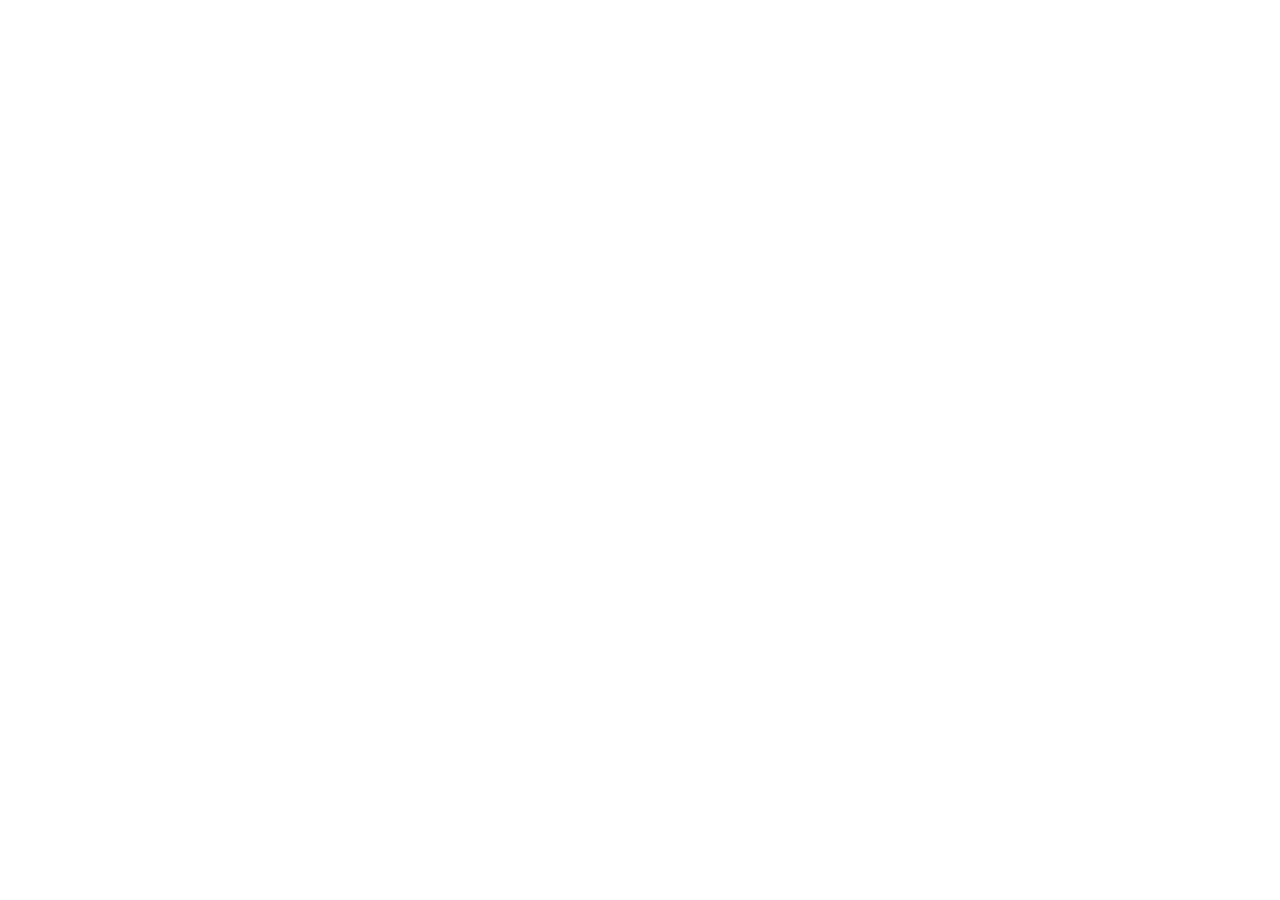
==== Html/Cadastro.html @ 0ce1dbf7 "Add Infla" ====
<!DOCTYPE html>
<html lang="pt-BR">
<head>
    <meta charset="UTF-8">
    <meta name="viewport" content="width=device-width, initial-scale=1.0">
    <title>FaleFacilCadastro</title>
    <link rel="stylesheet" href="../Css/StyleCadastro.css">
    <script src="../JS/Cadastro.js" defer></script>
</head>
<body>
    
</body>
</html>
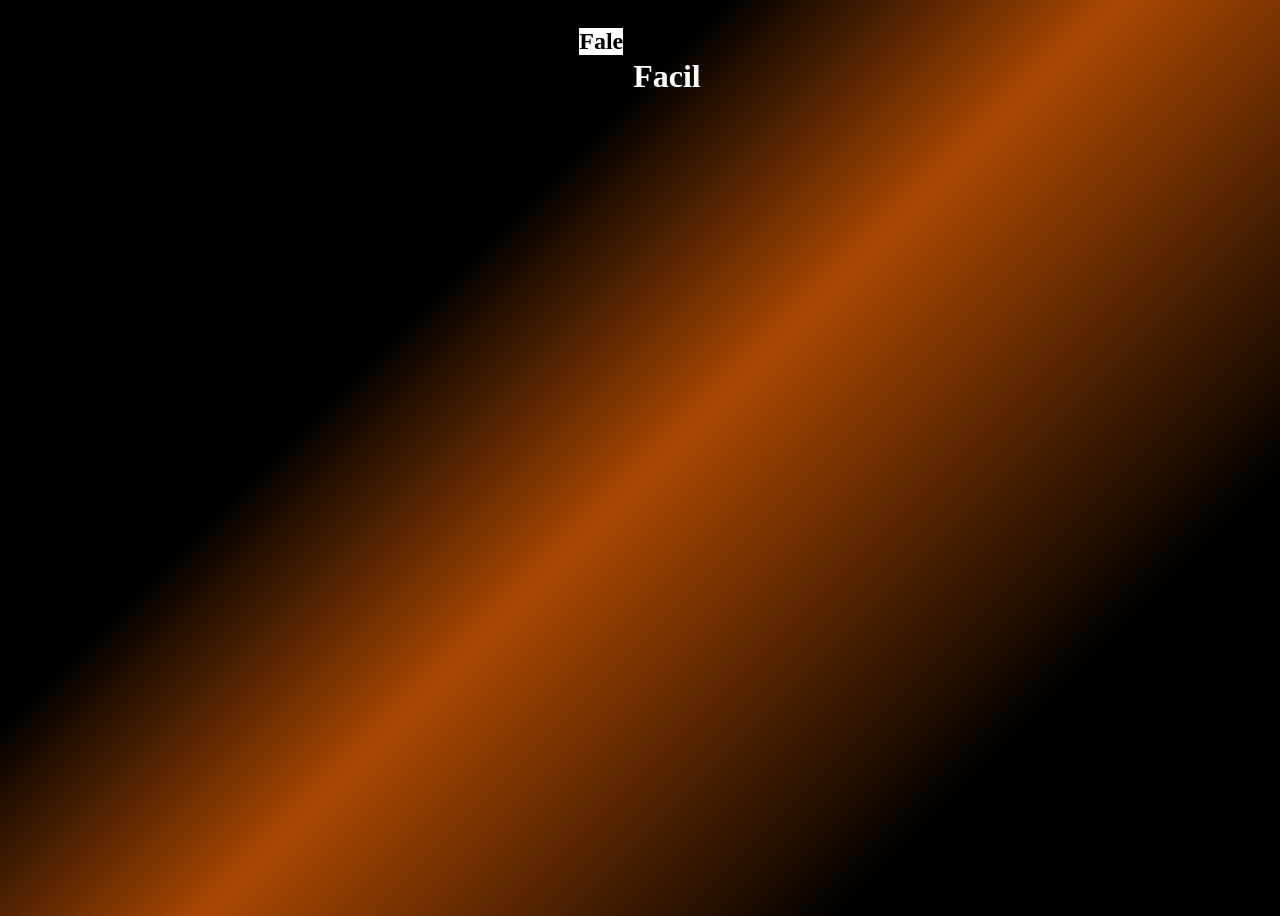
==== commit 3b92bc22: "Ajustando Cadastro" ====
--- a/Html/Cadastro.html
+++ b/Html/Cadastro.html
@@ -6,8 +6,22 @@
     <title>FaleFacilCadastro</title>
     <link rel="stylesheet" href="../Css/StyleCadastro.css">
     <script src="../JS/Cadastro.js" defer></script>
+    <link rel="preconnect" href="https://fonts.googleapis.com">
+<link rel="preconnect" href="https://fonts.gstatic.com" crossorigin>
+<link href="https://fonts.googleapis.com/css2?family=Lora:ital,wght@0,400..700;1,400..700&display=swap" rel="stylesheet">
 </head>
 <body>
-    
+    <header class="Card_inf">
+    <h2 id="Fale_card">Fale</h2>
+    <h1 id="Facil_card">Facil</h1>
+    </header>
+    <section class="Card">
+        <header>
+            <nav></nav>
+            <p>Log In</p>
+            <p>Register</p>
+            <p>Login</p>
+        </header>
+    </section>
 </body>
 </html>
--- a/Css/StyleCadastro.css
+++ b/Css/StyleCadastro.css
@@ -0,0 +1,26 @@
+Body{
+    background: linear-gradient(135deg, #000000 33%,#AA4702 51%,#000000 80% );
+    background-repeat: no-repeat;
+    height: 100vh;
+}
+
+.Card_inf{
+    display: flex;
+    justify-content: center;
+    gap: 10px;
+}
+#Facil_card{
+    display: flex;
+    justify-content: center;
+    align-items: center;
+    color: #FFFFFF;
+ }
+#Fale_card{
+    margin-bottom: 90px;
+    background: #FFFFFF;
+}
+.Card{
+    justify-content: center;
+    flex-direction: column;
+    
+}
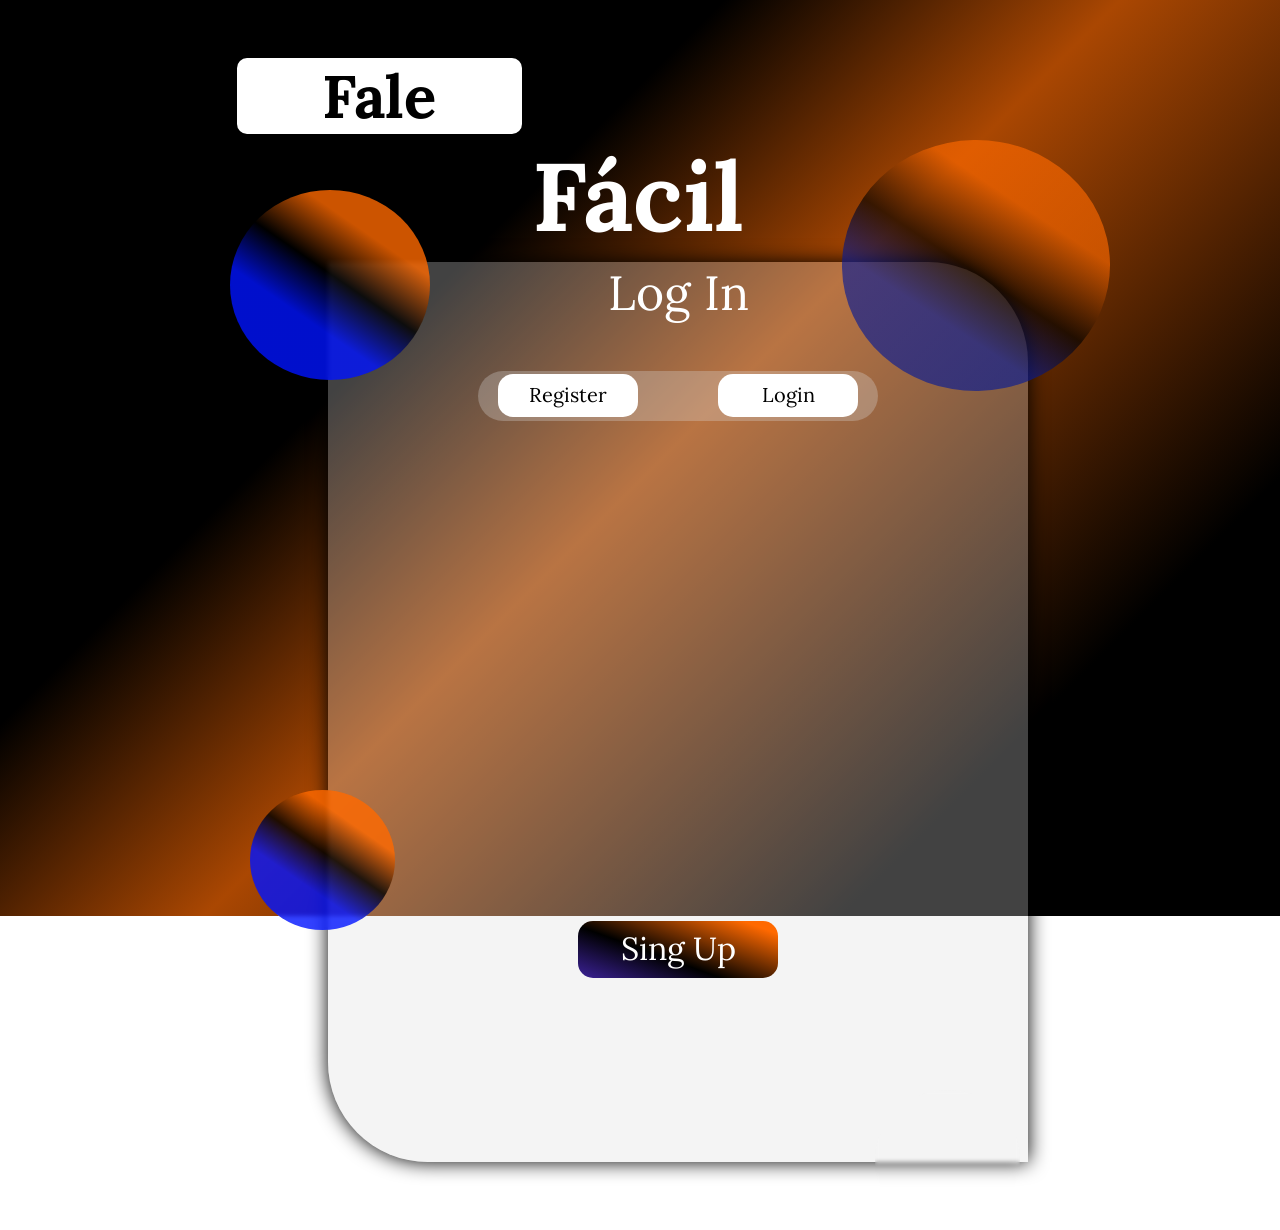
==== commit 91c8ec6c: "Fazendo BoxLogin" ====
--- a/Html/Cadastro.html
+++ b/Html/Cadastro.html
@@ -1,5 +1,6 @@
 <!DOCTYPE html>
 <html lang="pt-BR">
+
 <head>
     <meta charset="UTF-8">
     <meta name="viewport" content="width=device-width, initial-scale=1.0">
@@ -7,21 +8,39 @@
     <link rel="stylesheet" href="../Css/StyleCadastro.css">
     <script src="../JS/Cadastro.js" defer></script>
     <link rel="preconnect" href="https://fonts.googleapis.com">
-<link rel="preconnect" href="https://fonts.gstatic.com" crossorigin>
-<link href="https://fonts.googleapis.com/css2?family=Lora:ital,wght@0,400..700;1,400..700&display=swap" rel="stylesheet">
+    <link rel="preconnect" href="https://fonts.gstatic.com" crossorigin>
+    <link href="https://fonts.googleapis.com/css2?family=Lora:ital,wght@0,400..700;1,400..700&display=swap"
+        rel="stylesheet">
 </head>
+
 <body>
+
     <header class="Card_inf">
-    <h2 id="Fale_card">Fale</h2>
-    <h1 id="Facil_card">Facil</h1>
+        <div id="Fale_box">
+            <h2 id="Fale_card">Fale</h2>
+        </div>
+        <h1 id="Facil_card">Fácil</h1>
     </header>
+
     <section class="Card">
-        <header>
-            <nav></nav>
+        <header id="box_log">
             <p>Log In</p>
-            <p>Register</p>
-            <p>Login</p>
+            <nav class="NavCad">
+                <div id="Nav_box">
+                    <a href="" id="Option">Register</a>
+                    <a href="" id="Option">Login</a>
+                </div>
+                
+            </nav>
+            <nav class="Sing_box">
+                <a id="Singup" href="">Sing Up</a>
+            </nav>
         </header>
-    </section>
+    </section>    
+    <div id="boll_1"></div>
+    <div id="boll_2"></div>
+    <div id="boll_3"></div>
+    <div id="boll_4"></div>
 </body>
+
 </html>
--- a/Css/StyleCadastro.css
+++ b/Css/StyleCadastro.css
@@ -1,26 +1,156 @@
-Body{
-    background: linear-gradient(135deg, #000000 33%,#AA4702 51%,#000000 80% );
+* {
+    font-family: 'Lora', serif;
+}
+
+Body {
+    background: linear-gradient(135deg, #000000 33%, #AA4702 51%, #000000 80%);
     background-repeat: no-repeat;
     height: 100vh;
+
 }
 
-.Card_inf{
+#boll_1 {
+    position: absolute;
+    top: 190px;
+    left: 230px;
+    border-radius: 50%;
+    width: 200px;
+    height: 190px;
+    background: linear-gradient(214.56deg, rgba(255, 105, 0, 0.8) 26.46%, rgba(0, 0, 0, 0.8) 46.54%, rgba(0, 19, 255, 0.8) 65.35%);
+    backdrop-filter: blur(2px);
+}
+
+#boll_2 {
+    position: absolute;
+    top: 790px;
+    left: 250px;
+    border-radius: 50%;
+    width: 145px;
+    height: 140px;
+    background: linear-gradient(214.56deg, rgba(255, 105, 0, 0.8) 26.46%, rgba(0, 0, 0, 0.8) 46.54%, rgba(0, 19, 255, 0.8) 65.35%);
+    backdrop-filter: blur(2px);
+}
+
+#boll_3 {
+    position: absolute;
+    top: 1090px;
+    right: 260px;
+    border-radius: 50%;
+    width: 145px;
+    height: 140px;
+    background: linear-gradient(214.56deg, rgba(255, 105, 0, 0.8) 26.46%, rgba(0, 0, 0, 0.8) 46.54%, rgba(0, 19, 255, 0.8) 65.35%);
+    backdrop-filter: blur(2px);
+}
+
+#boll_4 {
+    position: absolute;
+    top: 140px;
+    right: 170px;
+    border-radius: 50%;
+    width: 268.04px;
+    height: 250.82px;
+    background: linear-gradient(214.56deg, rgba(255, 105, 0, 0.8) 29.06%, rgba(0, 0, 0, 0.8) 51.71%, rgba(7, 26, 148, 0.8) 67.95%);
+    opacity: 0.8;
+    transform: rotate(-1.12deg);
+}
+
+.Card_inf {
     display: flex;
     justify-content: center;
     gap: 10px;
+    margin-bottom: -170px;
 }
-#Facil_card{
+
+#Fale_box {
+    padding-bottom: 200px;
+}
+
+#Facil_card {
     display: flex;
     justify-content: center;
     align-items: center;
     color: #FFFFFF;
- }
-#Fale_card{
-    margin-bottom: 90px;
+    font-size: 96px;
+    margin-right: 300px;
+}
+
+#Fale_card {
+    padding-left: 85px;
+    height: auto;
+    width: 200px;
     background: #FFFFFF;
+    font-size: 60px;
+    border-radius: 10px;
 }
-.Card{
+
+.Card {
     justify-content: center;
     flex-direction: column;
-    
 }
+
+#box_log {
+    margin-left: 320px;
+    background: rgba(217, 217, 217, 0.3);
+    height: 900px;
+    width: 700px;
+    border-radius: 0px 100px 0px 100px;
+    border: 2px solid (0, 0, 0, 0.39);
+    box-shadow: 0 0 20px black;
+
+}
+
+.Card p {
+    text-align: center;
+    font-size: 48px;
+    color: #FFFFFF;
+}
+
+.NavCad {
+    display: flex;
+    justify-content: center;
+    flex-direction: row;
+}
+
+.NavCad a {
+    text-decoration: none;
+    color: black;
+}
+
+#Option {
+    background: #FFFFFF;
+    margin-top: 3px;
+    padding-top: 8px;
+    text-align: center;
+    height: 35px;
+    width: 140px;
+    font-size: 20px;
+    border-radius: 15px;
+}
+
+#Nav_box {
+    display: flex;
+    justify-content: center;
+    gap: 80px;
+    border-radius: 30px;
+    height: 50px;
+    width: 400px;
+    background: rgba(217, 217, 217, 0.3);
+}
+
+.Sing_box {
+    display: flex;
+    justify-content: center;
+    padding-top: 500px;
+}
+
+#Singup {
+    color: #FFFFFF;
+    text-decoration: none;
+    background: linear-gradient(200deg, #FF6900 10%, #000000 60%, #3B2197 100%);
+    padding-top: 7px;
+    font-size: 32px;
+    border-radius: 15px;
+    height: 50px;
+    width: 200px;
+    text-align: center;
+}
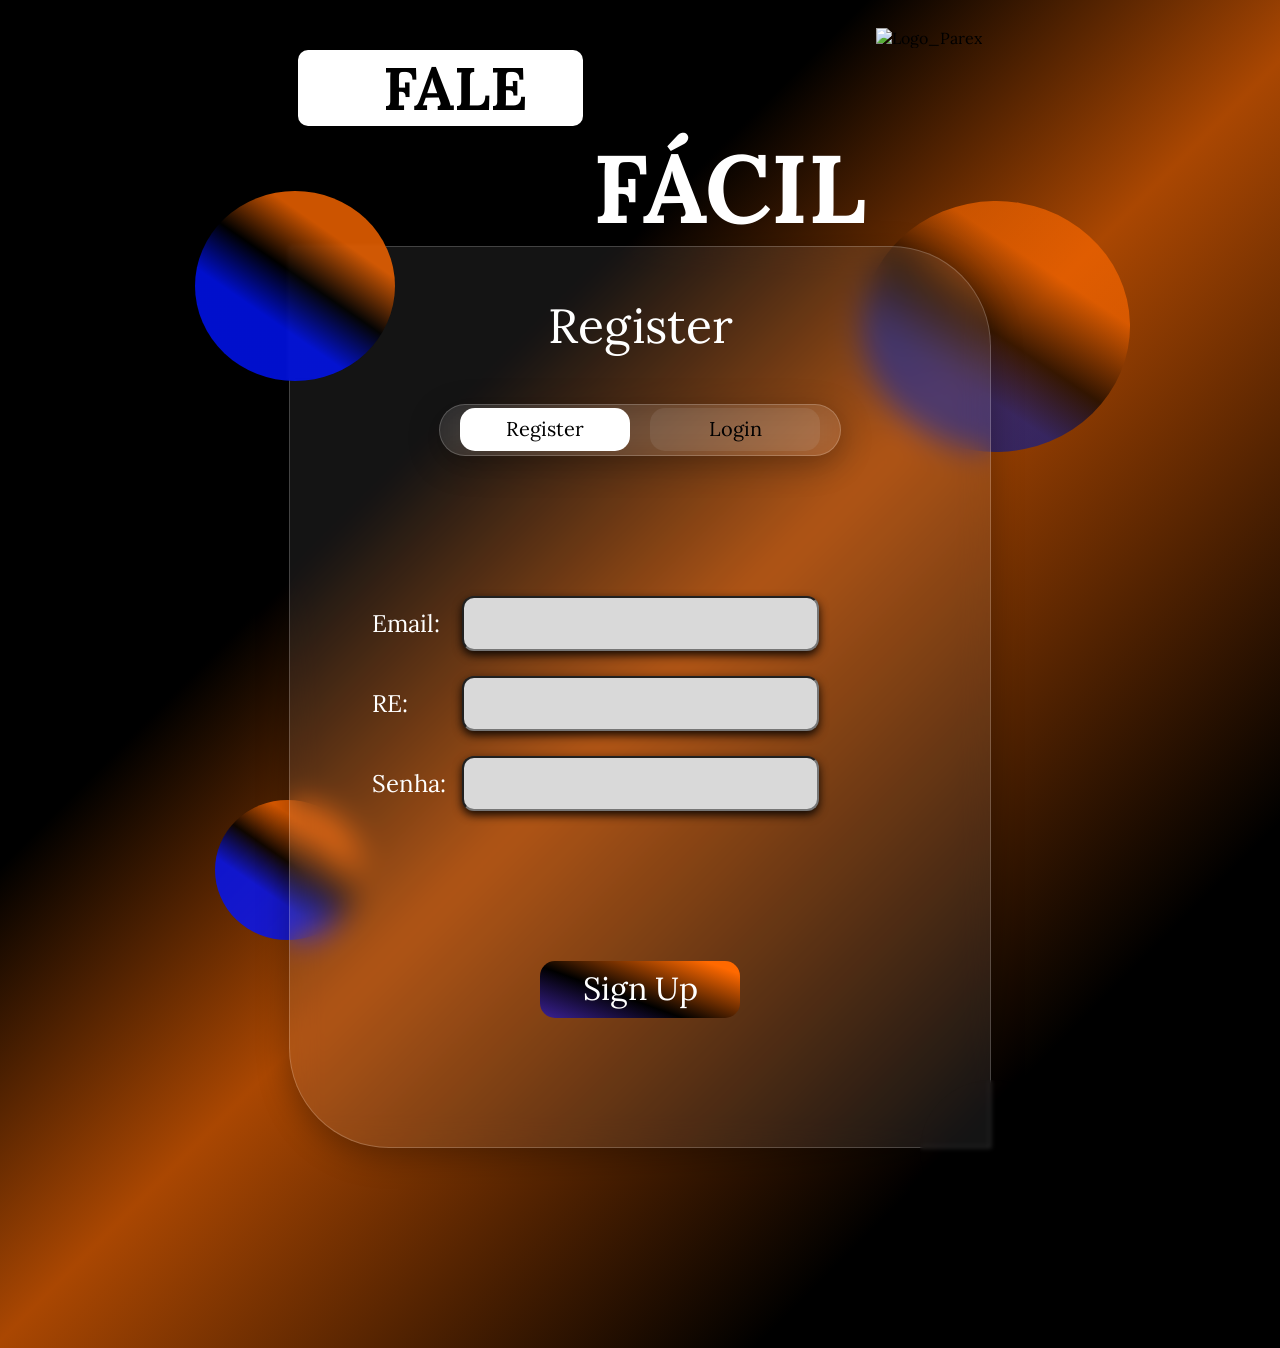
==== commit 1c64bcbd: "Fix: Efeito Vidro" ====
--- a/Html/Cadastro.html
+++ b/Html/Cadastro.html
@@ -16,31 +16,65 @@
 <body>
 
     <header class="Card_inf">
+        
         <div id="Fale_box">
-            <h2 id="Fale_card">Fale</h2>
+            <h2 id="Fale_card">FALE</h2>
         </div>
-        <h1 id="Facil_card">Fácil</h1>
+
+        <h1 id="Facil_card">FÁCIL</h1>        
+
+        <div class="Logo_Parex">
+            <img src="../Img/image 4.png" alt="Logo_Parex">
+        </div>
     </header>
 
-    <section class="Card">
-        <header id="box_log">
-            <p>Log In</p>
-            <nav class="NavCad">
-                <div id="Nav_box">
-                    <a href="" id="Option">Register</a>
-                    <a href="" id="Option">Login</a>
-                </div>
-                
-            </nav>
-            <nav class="Sing_box">
-                <a id="Singup" href="">Sing Up</a>
-            </nav>
-        </header>
-    </section>    
-    <div id="boll_1"></div>
-    <div id="boll_2"></div>
-    <div id="boll_3"></div>
-    <div id="boll_4"></div>
+
+    <div class="Card">
+
+        <section>
+
+            <header id="box_log">
+                <p>Register</p>
+                <nav class="NavCad">
+                    <div id="Nav_box">
+                        <a href="#" id="Option_re">Register</a>
+                        <a href="#" id="Option">Login</a>
+                    </div>
+                </nav>
+
+                <div class="Inf_cadast">
+                    <div class="campo_user">
+                        <div class="campo">
+                            <label for="email">Email:</label>
+                            <input type="text" id="email">
+                        </div>
+
+                        <div class="campo">
+                            <label for="re">RE:</label>
+                            <input type="text" id="re">
+                        </div>
+
+                        <div class="campo">
+                            <label for="senha">Senha:</label>
+                            <input type="password" id="senha">
+                        </div>
+
+                        <div class="campo_singup">
+                            <nav class="Sing_box">
+                                <a id="Signup" href="#">Sign Up</a>
+                            </nav>
+                        </div>
+
+                    </div>
+            </header>
+
+        </section>
+        <div id="boll_1"></div>
+        <div id="boll_2"></div>
+        <div id="boll_3"></div>
+        <div id="boll_4"></div>
+    </div>
+
 </body>
 
 </html>
--- a/Css/StyleCadastro.css
+++ b/Css/StyleCadastro.css
@@ -2,17 +2,61 @@
     font-family: 'Lora', serif;
 }
 
-Body {
+body {
     background: linear-gradient(135deg, #000000 33%, #AA4702 51%, #000000 80%);
     background-repeat: no-repeat;
-    height: 100vh;
-
+    min-height: 120vh;
+    padding-bottom: 200px;
+    margin: 0;
+}
+
+.Card {
+    display: flex;
+    justify-content: center;
+    align-items: center;
+    position: relative;
+    width: 700px;
+    margin: 0 auto;
+}
+
+.Card p {
+    text-align: center;
+    font-size: 48px;
+    color: #FFFFFF;
+}
+
+.NavCad {
+    display: flex;
+    justify-content: center;
+    flex-direction: row;
+}
+
+.NavCad a {
+    text-decoration: none;
+    color: black;
+}
+
+.Card_inf {
+    display: flex;
+    justify-content: center;
+    align-items: center;
+    gap: 10px;
+    margin-bottom: -130px;
+
+}
+
+#boll_1,
+#boll_2,
+#boll_3,
+#boll_4 {
+    z-index: 2;
 }
 
 #boll_1 {
     position: absolute;
-    top: 190px;
-    left: 230px;
+    bottom: 85%;
+    right: 85%;
+    transform: translate(0, 0);
     border-radius: 50%;
     width: 200px;
     height: 190px;
@@ -22,8 +66,9 @@
 
 #boll_2 {
     position: absolute;
-    top: 790px;
-    left: 250px;
+    bottom: -8%;
+    left: 90%;
+    transform: translate(0, 0);
     border-radius: 50%;
     width: 145px;
     height: 140px;
@@ -33,32 +78,33 @@
 
 #boll_3 {
     position: absolute;
-    top: 1090px;
-    right: 260px;
+    bottom: 23%;
+    right: 90%;
+    transform: translate(0, 0);
     border-radius: 50%;
     width: 145px;
     height: 140px;
     background: linear-gradient(214.56deg, rgba(255, 105, 0, 0.8) 26.46%, rgba(0, 0, 0, 0.8) 46.54%, rgba(0, 19, 255, 0.8) 65.35%);
     backdrop-filter: blur(2px);
+    z-index: 0;
 }
 
 #boll_4 {
     position: absolute;
-    top: 140px;
-    right: 170px;
+    top: -5%;
+    right: -20%;
+    transform: rotate(-1.12deg);
     border-radius: 50%;
     width: 268.04px;
     height: 250.82px;
     background: linear-gradient(214.56deg, rgba(255, 105, 0, 0.8) 29.06%, rgba(0, 0, 0, 0.8) 51.71%, rgba(7, 26, 148, 0.8) 67.95%);
     opacity: 0.8;
-    transform: rotate(-1.12deg);
-}
-
-.Card_inf {
-    display: flex;
-    justify-content: center;
-    gap: 10px;
-    margin-bottom: -170px;
+    z-index: 0;
+}
+
+.Logo_Parex {
+    margin-left: -300px;
+    margin-bottom: 300px;
 }
 
 #Fale_box {
@@ -83,67 +129,64 @@
     border-radius: 10px;
 }
 
-.Card {
-    justify-content: center;
-    flex-direction: column;
-}
 
 #box_log {
-    margin-left: 320px;
-    background: rgba(217, 217, 217, 0.3);
+    background: rgba(255, 255, 255, 0.08);
+    backdrop-filter: blur(15px);
+    -webkit-backdrop-filter: blur(15px);
     height: 900px;
     width: 700px;
+    position: relative;
+    z-index: 1;
+
     border-radius: 0px 100px 0px 100px;
-    border: 2px solid (0, 0, 0, 0.39);
-    box-shadow: 0 0 20px black;
-
-}
-
-.Card p {
-    text-align: center;
-    font-size: 48px;
-    color: #FFFFFF;
-}
-
-.NavCad {
-    display: flex;
-    justify-content: center;
-    flex-direction: row;
-}
-
-.NavCad a {
-    text-decoration: none;
-    color: black;
-}
-
-#Option {
-    background: #FFFFFF;
+    border: 1px solid rgba(255, 255, 255, 0.2);
+    box-shadow: 0 8px 32px rgba(0, 0, 0, 0.3);
+
+}
+#Option_re {
+    background: white;
     margin-top: 3px;
     padding-top: 8px;
     text-align: center;
     height: 35px;
-    width: 140px;
+    width: 170px;
     font-size: 20px;
     border-radius: 15px;
 }
 
+#Option {
+    background: rgba(217, 217, 217, 0.1);
+    margin-top: 3px;
+    padding-top: 8px;
+    text-align: center;
+    height: 35px;
+    width: 170px;
+    font-size: 20px;
+    border-radius: 15px;
+}
+
 #Nav_box {
     display: flex;
     justify-content: center;
-    gap: 80px;
+    gap: 20px;
     border-radius: 30px;
     height: 50px;
     width: 400px;
-    background: rgba(217, 217, 217, 0.3);
+    box-shadow: 0 8px 32px rgba(0, 0, 0, 0.3);
+    border: 1px solid rgba(255, 255, 255, 0.2);
+    background: rgba(255, 255, 255, 0.08);
+    backdrop-filter: blur(15px);
+    -webkit-backdrop-filter: blur(15px);
 }
 
 .Sing_box {
     display: flex;
     justify-content: center;
-    padding-top: 500px;
-}
-
-#Singup {
+    align-items: center;
+}
+
+#Signup {
     color: #FFFFFF;
     text-decoration: none;
     background: linear-gradient(200deg, #FF6900 10%, #000000 60%, #3B2197 100%);
@@ -153,4 +196,57 @@
     height: 50px;
     width: 200px;
     text-align: center;
+}
+#Signup:hover{
+    background-color: blue;
+    }
+.campo {
+    display: flex;
+    justify-content: center;
+    align-items: center;
+
+}
+
+.Inf_cadast {
+    display: flex;
+    justify-content: center;
+    align-items: center;
+    flex-direction: row;
+    margin-top: 140px;
+
+}
+
+.campo_user {
+    margin-right: 90px;
+}
+
+.campo {
+    display: flex;
+    justify-content: center;
+    align-items: center;
+    margin-bottom: 25px;
+}
+
+.campo label {
+    width: 90px;
+    color: white;
+    font-size: 24px;
+}
+
+.campo input {
+    width: 349px;
+    height: 49px;
+    font-size: 24px;
+    border-radius: 12px;
+    background-color: rgba(217, 217, 217, 1);
+    box-shadow: 0 4px 10px rgba(0, 0, 0, 0.9);
+}
+
+input:focus {
+    border: 2px solid orange;
+}
+
+.campo_singup {
+    margin-top: 150px;
+    margin-left: 90px;
 }
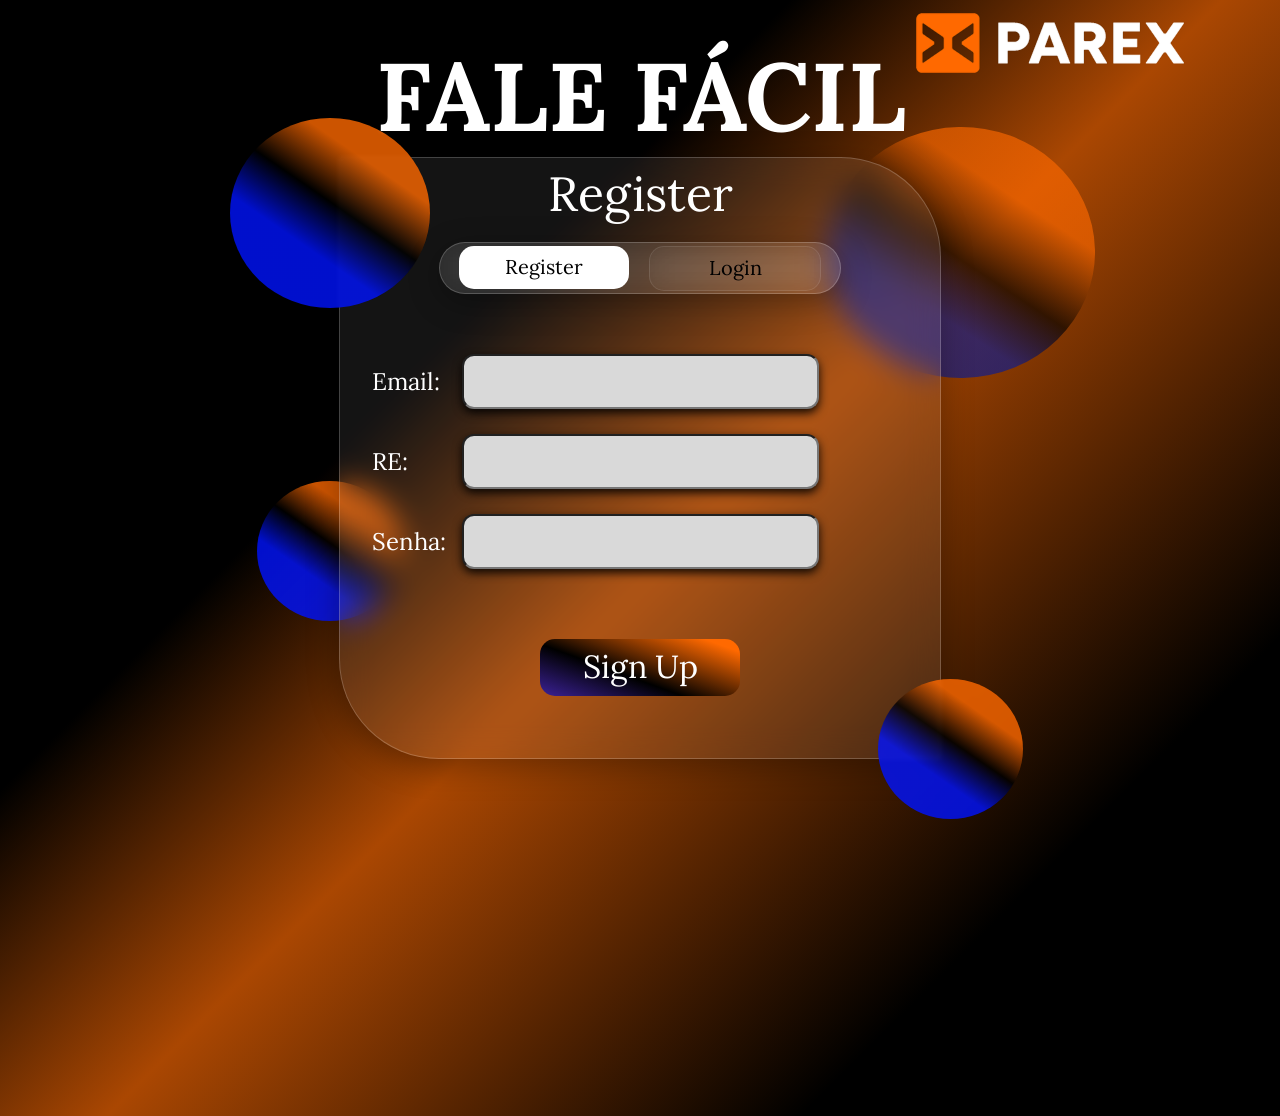
==== commit 7c2f917f: "Merge pull request #10 from FaleFacilParex/Feature_Cadastro Feature cadastro" ====
--- a/Html/Cadastro.html
+++ b/Html/Cadastro.html
@@ -6,6 +6,7 @@
     <meta name="viewport" content="width=device-width, initial-scale=1.0">
     <title>FaleFacilCadastro</title>
     <link rel="stylesheet" href="../Css/StyleCadastro.css">
+    <link rel="shortcut icon" href="/Img/Icon/IconFaleFacil.png" type="image/x-icon">
     <script src="../JS/Cadastro.js" defer></script>
     <link rel="preconnect" href="https://fonts.googleapis.com">
     <link rel="preconnect" href="https://fonts.gstatic.com" crossorigin>
@@ -14,23 +15,19 @@
 </head>
 
 <body>
-
+    <main class="container">
     <header class="Card_inf">
         
-        <div id="Fale_box">
-            <h2 id="Fale_card">FALE</h2>
-        </div>
-
-        <h1 id="Facil_card">FÁCIL</h1>        
+        <h1 id="Facil_card">FALE FÁCIL</h1>        
 
         <div class="Logo_Parex">
-            <img src="../Img/image 4.png" alt="Logo_Parex">
+            <img src="../Img/LogoParex.png" alt="Logo_Parex">
         </div>
     </header>
 
 
     <div class="Card">
-
+        
         <section>
 
             <header id="box_log">
@@ -74,7 +71,7 @@
         <div id="boll_3"></div>
         <div id="boll_4"></div>
     </div>
-
+    </main>
 </body>
 
 </html>
--- a/Css/StyleCadastro.css
+++ b/Css/StyleCadastro.css
@@ -5,21 +5,28 @@
 body {
     background: linear-gradient(135deg, #000000 33%, #AA4702 51%, #000000 80%);
     background-repeat: no-repeat;
-    min-height: 120vh;
+    min-height: 100vh;
     padding-bottom: 200px;
-    margin: 0;
-}
-
+}
+
+
+.container{
+    display: flex;
+    justify-content: center;
+    align-items: center;
+    flex-direction: column;
+}
 .Card {
     display: flex;
     justify-content: center;
     align-items: center;
     position: relative;
     width: 700px;
-    margin: 0 auto;
+    margin: 0;
 }
 
 .Card p {
+    margin-top: 5px;
     text-align: center;
     font-size: 48px;
     color: #FFFFFF;
@@ -41,8 +48,26 @@
     justify-content: center;
     align-items: center;
     gap: 10px;
-    margin-bottom: -130px;
-
+    margin-top: -195px;
+    margin-bottom: -220px;
+
+}
+
+.Logo_Parex {
+    margin-top: 200px;
+    margin-left: -300px;
+    margin-bottom: 300px;
+}
+
+
+#Facil_card {
+    display: flex;
+    justify-content: center;
+    align-items: center;
+    color: #FFFFFF;
+    margin-left: 280px;
+    font-size: 96px;
+    margin-right: 300px;
 }
 
 #boll_1,
@@ -54,8 +79,8 @@
 
 #boll_1 {
     position: absolute;
-    bottom: 85%;
-    right: 85%;
+    bottom: 75%;
+    right: 80%;
     transform: translate(0, 0);
     border-radius: 50%;
     width: 200px;
@@ -66,8 +91,8 @@
 
 #boll_2 {
     position: absolute;
-    bottom: -8%;
-    left: 90%;
+    bottom: -10%;
+    left: 84%;
     transform: translate(0, 0);
     border-radius: 50%;
     width: 145px;
@@ -79,7 +104,7 @@
 #boll_3 {
     position: absolute;
     bottom: 23%;
-    right: 90%;
+    right: 84%;
     transform: translate(0, 0);
     border-radius: 50%;
     width: 145px;
@@ -92,7 +117,7 @@
 #boll_4 {
     position: absolute;
     top: -5%;
-    right: -20%;
+    right: -15%;
     transform: rotate(-1.12deg);
     border-radius: 50%;
     width: 268.04px;
@@ -102,40 +127,15 @@
     z-index: 0;
 }
 
-.Logo_Parex {
-    margin-left: -300px;
-    margin-bottom: 300px;
-}
-
-#Fale_box {
-    padding-bottom: 200px;
-}
-
-#Facil_card {
-    display: flex;
-    justify-content: center;
-    align-items: center;
-    color: #FFFFFF;
-    font-size: 96px;
-    margin-right: 300px;
-}
-
-#Fale_card {
-    padding-left: 85px;
-    height: auto;
-    width: 200px;
-    background: #FFFFFF;
-    font-size: 60px;
-    border-radius: 10px;
-}
+
 
 
 #box_log {
     background: rgba(255, 255, 255, 0.08);
     backdrop-filter: blur(15px);
     -webkit-backdrop-filter: blur(15px);
-    height: 900px;
-    width: 700px;
+    height: 600px;
+    width: 600px;
     position: relative;
     z-index: 1;
 
@@ -144,6 +144,7 @@
     box-shadow: 0 8px 32px rgba(0, 0, 0, 0.3);
 
 }
+
 #Option_re {
     background: white;
     margin-top: 3px;
@@ -156,7 +157,10 @@
 }
 
 #Option {
-    background: rgba(217, 217, 217, 0.1);
+    border: 1px solid rgba(255, 255, 255, 0.1);
+    background: rgba(255, 255, 255, 0.01);
+    backdrop-filter: blur(15px);
+    -webkit-backdrop-filter: blur(15px);
     margin-top: 3px;
     padding-top: 8px;
     text-align: center;
@@ -173,6 +177,7 @@
     border-radius: 30px;
     height: 50px;
     width: 400px;
+    margin-top: -30px;
     box-shadow: 0 8px 32px rgba(0, 0, 0, 0.3);
     border: 1px solid rgba(255, 255, 255, 0.2);
     background: rgba(255, 255, 255, 0.08);
@@ -197,9 +202,11 @@
     width: 200px;
     text-align: center;
 }
-#Signup:hover{
-    background-color: blue;
-    }
+
+#Signup:hover {
+    background: linear-gradient(200deg, #ff6a00b7 10%, #0000003d 60%, #3b219791 100%);
+}
+
 .campo {
     display: flex;
     justify-content: center;
@@ -212,7 +219,7 @@
     justify-content: center;
     align-items: center;
     flex-direction: row;
-    margin-top: 140px;
+    margin-top: 60px;
 
 }
 
@@ -247,6 +254,6 @@
 }
 
 .campo_singup {
-    margin-top: 150px;
+    margin-top: 70px;
     margin-left: 90px;
 }
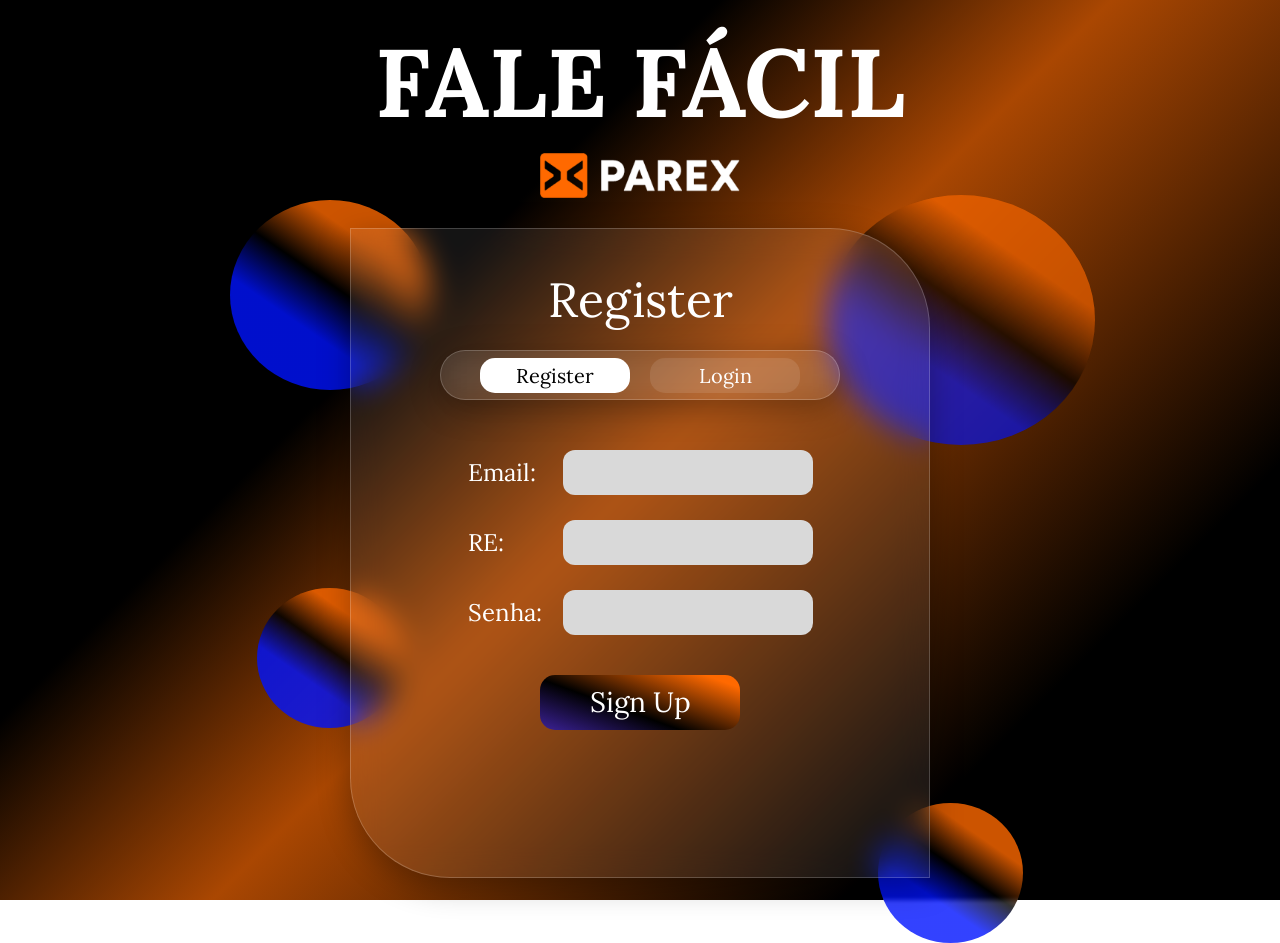
==== commit baacb6e8: "LoginPageW/Adjustments" ====
--- a/Html/Cadastro.html
+++ b/Html/Cadastro.html
@@ -1,41 +1,32 @@
 <!DOCTYPE html>
 <html lang="pt-BR">
-
 <head>
     <meta charset="UTF-8">
     <meta name="viewport" content="width=device-width, initial-scale=1.0">
     <title>FaleFacilCadastro</title>
-    <link rel="stylesheet" href="../Css/StyleCadastro.css">
+    <link rel="stylesheet" href="../Css/Cadastro.css">
     <link rel="shortcut icon" href="/Img/Icon/IconFaleFacil.png" type="image/x-icon">
     <script src="../JS/Cadastro.js" defer></script>
     <link rel="preconnect" href="https://fonts.googleapis.com">
     <link rel="preconnect" href="https://fonts.gstatic.com" crossorigin>
-    <link href="https://fonts.googleapis.com/css2?family=Lora:ital,wght@0,400..700;1,400..700&display=swap"
-        rel="stylesheet">
+    <link href="https://fonts.googleapis.com/css2?family=Lora:ital,wght@0,400..700;1,400..700&display=swap" rel="stylesheet">
 </head>
-
 <body>
     <main class="container">
-    <header class="Card_inf">
-        
-        <h1 id="Facil_card">FALE FÁCIL</h1>        
+        <header class="Card_inf">
+            <h1 id="Facil_card">FALE FÁCIL</h1>
+            <div class="Logo_Parex">
+                <img src="../Img/LogoParex.png" alt="Logo_Parex">
+            </div>
+        </header>
 
-        <div class="Logo_Parex">
-            <img src="../Img/LogoParex.png" alt="Logo_Parex">
-        </div>
-    </header>
-
-
-    <div class="Card">
-        
-        <section>
-
-            <header id="box_log">
+        <div class="Card">
+            <section id="box_log">
                 <p>Register</p>
                 <nav class="NavCad">
                     <div id="Nav_box">
-                        <a href="#" id="Option_re">Register</a>
-                        <a href="#" id="Option">Login</a>
+                        <a href="./Cadastro.html" id="Option_re">Register</a>
+                        <a href="../index.html" id="Option">Login</a>
                     </div>
                 </nav>
 
@@ -45,33 +36,28 @@
                             <label for="email">Email:</label>
                             <input type="text" id="email">
                         </div>
-
                         <div class="campo">
                             <label for="re">RE:</label>
                             <input type="text" id="re">
                         </div>
-
                         <div class="campo">
                             <label for="senha">Senha:</label>
                             <input type="password" id="senha">
                         </div>
-
                         <div class="campo_singup">
                             <nav class="Sing_box">
                                 <a id="Signup" href="#">Sign Up</a>
                             </nav>
                         </div>
+                    </div>
+                </div>
+            </section>
 
-                    </div>
-            </header>
-
-        </section>
-        <div id="boll_1"></div>
-        <div id="boll_2"></div>
-        <div id="boll_3"></div>
-        <div id="boll_4"></div>
-    </div>
+            <div id="boll_1"></div>
+            <div id="boll_2"></div>
+            <div id="boll_3"></div>
+            <div id="boll_4"></div>
+        </div>
     </main>
 </body>
-
 </html>
--- a/Css/Cadastro.css
+++ b/Css/Cadastro.css
@@ -0,0 +1,212 @@
+* {
+    font-family: 'Lora', serif;
+    box-sizing: border-box;
+}
+
+body {
+    background: linear-gradient(135deg, #000000 33%, #AA4702 51%, #000000 80%);
+    background-repeat: no-repeat;
+    min-height: 100vh;
+    margin: 0;
+    overflow-x: hidden;
+}
+
+.container {
+    display: flex;
+    justify-content: center;
+    align-items: center;
+    flex-direction: column;
+    width: 100%;
+    padding: 20px;
+}
+
+.Card_inf {
+    display: flex;
+    justify-content: center;
+    align-items: center;
+    flex-direction: column;
+    gap: 10px;
+    width: 100%;
+    max-width: 1200px;
+    margin-bottom: 30px;
+}
+
+#Facil_card {
+    color: #FFFFFF;
+    font-size: 96px;
+    margin: 0;
+    text-align: center;
+}
+
+.Logo_Parex {
+    margin: 0;
+}
+
+.Logo_Parex img {
+    max-width: 200px;
+    height: auto;
+    display: block;
+}
+
+.Card {
+    display: flex;
+    justify-content: center;
+    align-items: center;
+    position: relative;
+    width: 100%;
+    max-width: 700px;
+}
+
+#box_log {
+    background: rgba(255, 255, 255, 0.08);
+    backdrop-filter: blur(15px);
+    -webkit-backdrop-filter: blur(15px);
+    width: 100%;
+    max-width: 580px;
+    min-height: 650px;
+    position: relative;
+    z-index: 1;
+    border-radius: 0px 100px 0px 100px;
+    border: 1px solid rgba(255, 255, 255, 0.2);
+    box-shadow: 0 8px 32px rgba(0, 0, 0, 0.3);
+    padding: 40px 20px;
+}
+
+.Card p {
+    margin: 0 0 20px 0;
+    text-align: center;
+    font-size: 48px;
+    color: #FFFFFF;
+}
+
+.NavCad {
+    display: flex;
+    justify-content: center;
+}
+
+#Nav_box {
+    display: flex;
+    justify-content: center;
+    gap: 20px;
+    border-radius: 30px;
+    height: 50px;
+    width: 100%;
+    max-width: 400px;
+    box-shadow: 0 8px 32px rgba(0, 0, 0, 0.3);
+    border: 1px solid rgba(255, 255, 255, 0.2);
+    background: rgba(255, 255, 255, 0.08);
+    backdrop-filter: blur(15px);
+}
+
+ #Option {
+    text-decoration: none;
+    color: black;
+    background: white;
+    margin-top: 7px;
+    text-align: center;
+    height: 35px;
+    width: 150px;
+    font-size: 20px;
+    border-radius: 15px;
+    line-height: 35px;
+    background: rgba(255, 255, 255, 0.1);
+    color: white;
+}
+#Option_re {
+   text-decoration: none;
+    color: black;
+    background: white;
+    margin-top: 7px;
+    text-align: center;
+    height: 35px;
+    width: 150px;
+    font-size: 20px;
+    border-radius: 15px;
+    line-height: 35px;
+}
+#Option:hover, #Option_re:hover {
+    background-color: rgb(199, 199, 199);
+}
+
+
+.Inf_cadast {
+    display: flex;
+    justify-content: center;
+    margin-top: 50px;
+}
+
+.campo {
+    display: flex;
+    align-items: center;
+    margin-bottom: 25px;
+    gap: 15px;
+}
+
+.campo label {
+    width: 80px;
+    color: white;
+    font-size: 24px;
+}
+
+.campo input {
+    width: 100%;
+    max-width: 250px;
+    height: 45px;
+    font-size: 20px;
+    border-radius: 12px;
+    border: none;
+    background-color: rgba(217, 217, 217, 1);
+    padding: 0 10px;
+}
+
+#Signup {
+    display: block;
+    margin: 40px auto 0;
+    color: #FFFFFF;
+    text-decoration: none;
+    background: linear-gradient(200deg, #FF6900 10%, #000000 60%, #3B2197 100%);
+    font-size: 28px;
+    border-radius: 15px;
+    height: 55px;
+    width: 200px;
+    text-align: center;
+    line-height: 55px;
+}
+
+#boll_1, #boll_2, #boll_3, #boll_4 {
+    position: absolute;
+    border-radius: 50%;
+    z-index: 0;
+    backdrop-filter: blur(2px);
+    background: linear-gradient(214.56deg, rgba(255, 105, 0, 0.8) 26.46%, rgba(0, 0, 0, 0.8) 46.54%, rgba(0, 19, 255, 0.8) 65.35%);
+}
+
+#boll_1 { width: 200px; height: 190px; bottom: 75%; right: 80%; }
+#boll_2 { width: 145px; height: 140px; bottom: -10%; left: 84%; }
+#boll_3 { width: 145px; height: 140px; bottom: 23%; right: 84%; }
+#boll_4 { width: 268px; height: 250px; top: -5%; right: -15%; opacity: 0.8; }
+
+@media (max-width: 1024px) {
+    #Facil_card { font-size: 60px; }
+    .Logo_Parex img { max-width: 180px; }
+    .Card_inf { margin-bottom: 20px; }
+    #box_log { border-radius: 30px; }
+    #boll_1, #boll_2, #boll_3, #boll_4 { display: none; }
+}
+
+@media (max-width: 768px) {
+    .campo { flex-direction: column; align-items: flex-start; }
+    .campo label { width: 100%; margin-bottom: 5px; }
+    .campo input { max-width: 100%; }
+    #Nav_box { gap: 10px; padding: 0 10px; }
+    #Option_re, #Option { width: 48%; font-size: 16px; }
+}
+
+@media (max-width: 480px) {
+    #Facil_card { font-size: 32px; }
+    .Card p { font-size: 32px; }
+    #box_log { min-height: auto; padding: 30px 15px; border-radius: 30px; }
+    .campo label { font-size: 18px; }
+    .campo input { height: 40px; font-size: 16px; width: 95%; }
+    #Signup { width: 100%; max-width: 220px; font-size: 22px; }
+}
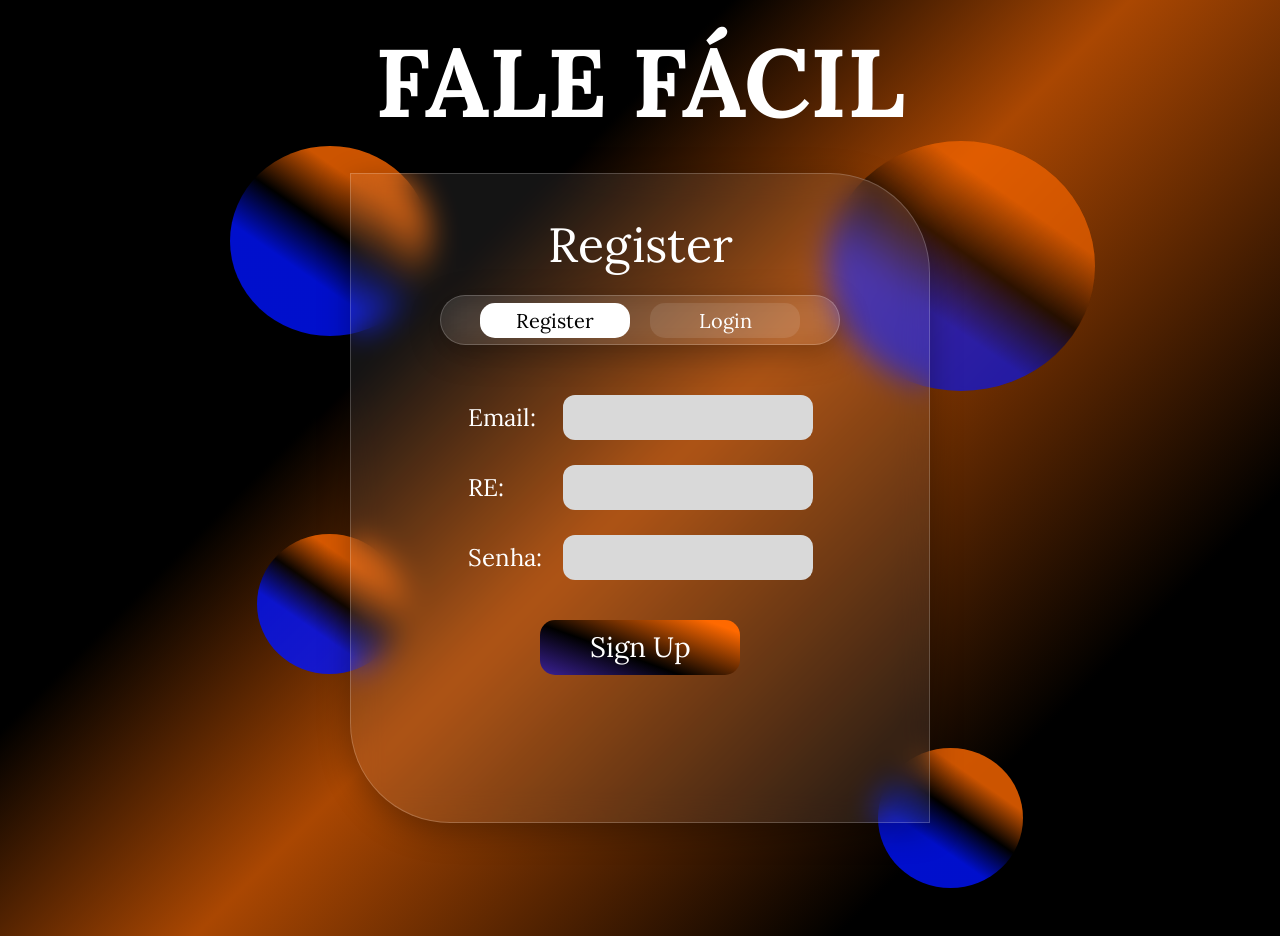
==== commit 8de32d53: "FixEverythingAndNames" ====
--- a/Html/Cadastro.html
+++ b/Html/Cadastro.html
@@ -15,9 +15,6 @@
     <main class="container">
         <header class="Card_inf">
             <h1 id="Facil_card">FALE FÁCIL</h1>
-            <div class="Logo_Parex">
-                <img src="../Img/LogoParex.png" alt="Logo_Parex">
-            </div>
         </header>
 
         <div class="Card">
--- a/Css/Cadastro.css
+++ b/Css/Cadastro.css
@@ -6,7 +6,7 @@
 body {
     background: linear-gradient(135deg, #000000 33%, #AA4702 51%, #000000 80%);
     background-repeat: no-repeat;
-    min-height: 100vh;
+    min-height: 104vh;
     margin: 0;
     overflow-x: hidden;
 }
@@ -36,16 +36,6 @@
     font-size: 96px;
     margin: 0;
     text-align: center;
-}
-
-.Logo_Parex {
-    margin: 0;
-}
-
-.Logo_Parex img {
-    max-width: 200px;
-    height: auto;
-    display: block;
 }
 
 .Card {
@@ -188,7 +178,6 @@
 
 @media (max-width: 1024px) {
     #Facil_card { font-size: 60px; }
-    .Logo_Parex img { max-width: 180px; }
     .Card_inf { margin-bottom: 20px; }
     #box_log { border-radius: 30px; }
     #boll_1, #boll_2, #boll_3, #boll_4 { display: none; }
